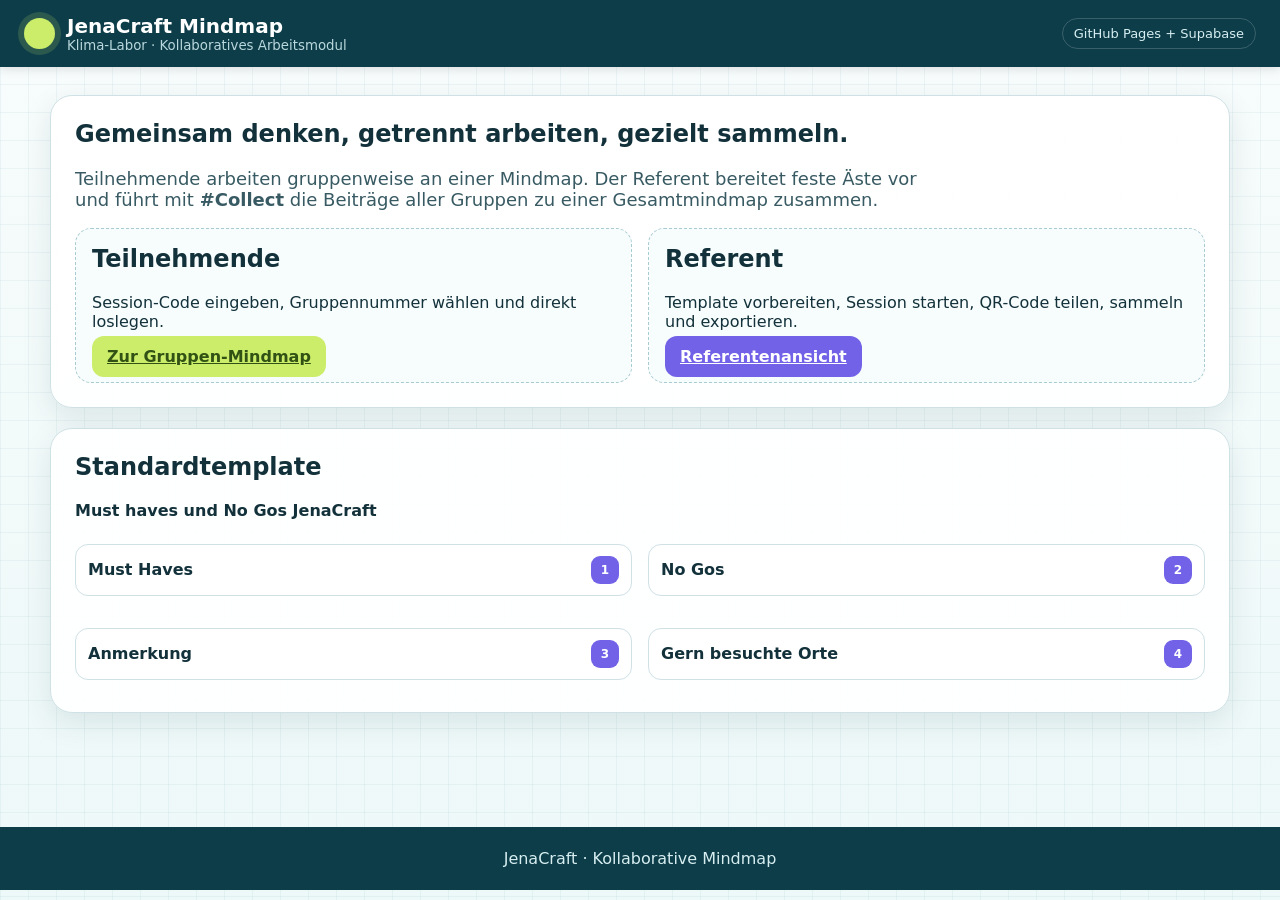
==== index.html @ fe0aee03 "Initial local code import" ====
<!doctype html><html lang="de"><head><meta charset="utf-8"><meta name="viewport" content="width=device-width,initial-scale=1"><title>JenaCraft Mindmap</title><link rel="stylesheet" href="assets/css/style.css"></head><body>
<header class="topbar"><div class="brand"><span class="sun"></span><div><strong>JenaCraft Mindmap</strong><small>Klima-Labor · Kollaboratives Arbeitsmodul</small></div></div><div class="grow"></div><span class="pill">GitHub Pages + Supabase</span></header>
<main class="shell"><section class="panel"><h1>Gemeinsam denken, getrennt arbeiten, gezielt sammeln.</h1><p class="lead">Teilnehmende arbeiten gruppenweise an einer Mindmap. Der Referent bereitet feste Äste vor und führt mit <b>#Collect</b> die Beiträge aller Gruppen zu einer Gesamtmindmap zusammen.</p><div class="grid two"><div class="template-box"><h2>Teilnehmende</h2><p>Session-Code eingeben, Gruppennummer wählen und direkt loslegen.</p><a class="btn lime" href="participant.html">Zur Gruppen-Mindmap</a></div><div class="template-box"><h2>Referent</h2><p>Template vorbereiten, Session starten, QR-Code teilen, sammeln und exportieren.</p><a class="btn purple" href="moderator.html">Referentenansicht</a></div></div></section>
<section class="panel"><h2>Standardtemplate</h2><p><b>Must haves und No Gos JenaCraft</b></p><div class="grid two"><div class="branch-chip">Must Haves <span class="badge">1</span></div><div class="branch-chip">No Gos <span class="badge">2</span></div><div class="branch-chip">Anmerkung <span class="badge">3</span></div><div class="branch-chip">Gern besuchte Orte <span class="badge">4</span></div></div></section></main><footer class="footer">JenaCraft · Kollaborative Mindmap</footer>
</body></html>
---- assets/css/style.css ----
:root{
  --petrol:#0d3d49;--petrol-2:#145563;--teal:#1f7f8b;--cyan:#45c6cd;--lime:#cbed69;
  --lime-soft:#eef8c9;--purple:#7162e7;--paper:#ffffff;--paper-2:#f6fbfb;--ink:#12313a;
  --muted:#6e858c;--line:#cfe1e5;--danger:#c84d58;--shadow:0 10px 30px rgba(13,61,73,.10);
}
*{box-sizing:border-box}html,body{margin:0;padding:0;font-family:Inter,ui-sans-serif,system-ui,-apple-system,BlinkMacSystemFont,"Segoe UI",sans-serif;color:var(--ink);background:linear-gradient(#f8fcfc,#edf8f8)}
body{min-height:100vh;background-image:linear-gradient(rgba(31,127,139,.06) 1px,transparent 1px),linear-gradient(90deg,rgba(31,127,139,.06) 1px,transparent 1px);background-size:28px 28px}
button,input,textarea,select{font:inherit}button{cursor:pointer}.hidden{display:none!important}
.topbar{position:sticky;top:0;z-index:20;background:var(--petrol);color:#fff;padding:14px 24px;display:flex;gap:18px;align-items:center;box-shadow:0 2px 10px rgba(0,0,0,.12)}
.brand{display:flex;align-items:center;gap:12px;min-width:210px}.sun{width:31px;height:31px;border-radius:50%;background:var(--lime);box-shadow:0 0 0 6px rgba(203,237,105,.16)}.brand strong{font-size:20px}.brand small{display:block;color:#b9d8dd}
.topbar .grow{flex:1}.pill{border:1px solid rgba(255,255,255,.18);border-radius:999px;padding:7px 11px;color:#d7eef1;font-size:13px}
.shell{max-width:1220px;margin:0 auto;padding:28px 20px 64px}.panel{background:rgba(255,255,255,.96);border:1px solid var(--line);border-radius:22px;padding:24px;box-shadow:var(--shadow);margin-bottom:20px}.panel h1,.panel h2,.panel h3{margin-top:0}.lead{font-size:18px;color:#385a63;max-width:850px}
.grid{display:grid;gap:16px}.grid.two{grid-template-columns:repeat(2,minmax(0,1fr))}.grid.three{grid-template-columns:repeat(3,minmax(0,1fr))}.actions{display:flex;gap:10px;flex-wrap:wrap;align-items:center}.btn{border:0;border-radius:12px;padding:11px 15px;font-weight:750;background:var(--petrol);color:#fff}.btn:hover{filter:brightness(1.05)}.btn.secondary{background:#e6f3f4;color:var(--petrol)}.btn.lime{background:var(--lime);color:#315115}.btn.purple{background:var(--purple);color:#fff}.btn.danger{background:var(--danger)}.btn.ghost{background:transparent;color:var(--petrol);border:1px solid var(--line)}.btn:disabled{opacity:.45;cursor:not-allowed}
.field{display:flex;flex-direction:column;gap:7px;margin-bottom:14px}.field label{font-weight:800}.field input,.field textarea,.field select{border:1px solid #bfd5da;border-radius:12px;padding:11px 12px;background:#fff;color:var(--ink)}.field textarea{min-height:90px;resize:vertical}.hint{font-size:13px;color:var(--muted)}
.template-box{border:1px dashed #a7cbd1;border-radius:16px;background:#f7fcfc;padding:16px}.branch-row{display:flex;gap:8px;align-items:center;margin:8px 0}.branch-row input{flex:1}
.codebox{display:flex;align-items:center;gap:12px;flex-wrap:wrap;background:var(--petrol);color:#fff;border-radius:18px;padding:18px}.session-code{font-size:34px;font-weight:900;letter-spacing:.16em;color:var(--lime)}.urlbox{background:#eef7f8;border:1px solid var(--line);padding:10px 12px;border-radius:10px;word-break:break-all;font-family:ui-monospace,SFMono-Regular,Menlo,monospace;font-size:13px}.warning{background:#fff5d9;border:1px solid #ebd68d;border-radius:14px;padding:14px;color:#6d5715}
.keypad{display:grid;grid-template-columns:repeat(4,minmax(70px,1fr));gap:10px}.keypad button{border:2px solid #d8e6e8;border-radius:16px;background:#fff;padding:20px 8px;font-size:24px;font-weight:900;color:var(--petrol)}.keypad button:hover,.keypad button.active{border-color:var(--lime);background:var(--lime-soft)}
.workspace{display:grid;grid-template-columns:290px minmax(0,1fr);gap:18px}.sidebar{background:var(--paper);border:1px solid var(--line);border-radius:18px;padding:16px;align-self:start;position:sticky;top:86px}.branch-chip{display:flex;align-items:center;justify-content:space-between;gap:8px;border:1px solid var(--line);background:#fff;border-radius:13px;padding:11px 12px;margin:8px 0;font-weight:800}.branch-chip.active{background:var(--lime-soft);border-color:#bedf55}.badge{display:inline-flex;align-items:center;justify-content:center;min-width:28px;height:28px;border-radius:9px;background:var(--purple);color:#fff;font-size:12px;font-weight:900;padding:0 8px}.badge.g{background:var(--purple)}.badge.dark{background:var(--petrol)}
.map-wrap{background:#fff;border:1px solid var(--line);border-radius:18px;min-height:620px;overflow:auto;position:relative}.map-toolbar{padding:14px;border-bottom:1px solid var(--line);display:flex;gap:10px;flex-wrap:wrap;align-items:center;background:#f9fdfd}.map-canvas{width:100%;min-width:920px;min-height:560px;display:block}.node-card{background:#fff}.status{font-size:13px;color:var(--muted)}
.stats{display:grid;grid-template-columns:repeat(4,minmax(0,1fr));gap:12px}.stat{border:1px solid var(--line);border-radius:14px;padding:14px;background:#fff}.stat b{font-size:26px;color:var(--petrol);display:block}.stat span{font-size:13px;color:var(--muted)}
.table{width:100%;border-collapse:collapse}.table th,.table td{padding:10px 12px;border-bottom:1px solid var(--line);text-align:left}.table th{color:#56727a;font-size:13px}.footer{background:var(--petrol);color:#d7eef1;padding:22px;text-align:center;margin-top:30px}.footer a{color:#fff;font-weight:800}
.modal-backdrop{position:fixed;inset:0;background:rgba(3,31,37,.56);z-index:100;display:flex;align-items:center;justify-content:center;padding:20px}.modal{width:min(560px,100%);max-height:90vh;overflow:auto;background:#fff;border-radius:20px;padding:22px;box-shadow:0 20px 70px rgba(0,0,0,.28)}
#qr canvas,#qr img{max-width:220px!important;height:auto!important;background:#fff;padding:10px;border-radius:12px}
@media(max-width:900px){.workspace{grid-template-columns:1fr}.sidebar{position:static}.grid.two,.grid.three,.stats{grid-template-columns:1fr 1fr}.topbar{padding:12px 14px}.brand{min-width:0}.shell{padding:18px 12px 50px}}
@media(max-width:620px){.grid.two,.grid.three,.stats{grid-template-columns:1fr}.keypad{grid-template-columns:repeat(3,1fr)}.topbar .pill{display:none}.panel{padding:16px}.session-code{font-size:28px}.map-wrap{min-height:520px}.map-canvas{min-width:800px}}
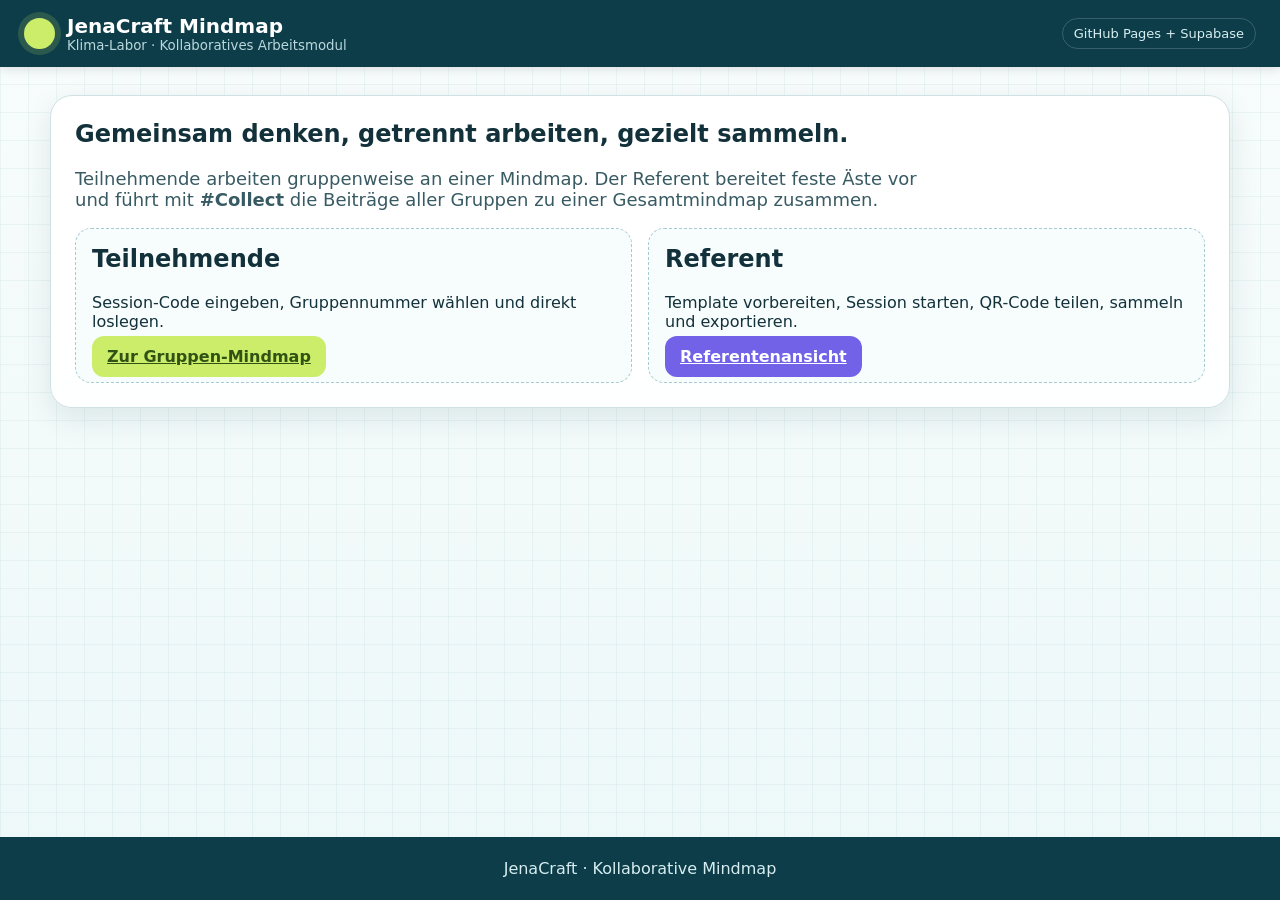
==== commit d94eebea: "feat: add operational readiness status to moderator header" ====
--- a/index.html
+++ b/index.html
@@ -1,5 +1,5 @@
 <!doctype html><html lang="de"><head><meta charset="utf-8"><meta name="viewport" content="width=device-width,initial-scale=1"><title>JenaCraft Mindmap</title><link rel="stylesheet" href="assets/css/style.css"></head><body>
 <header class="topbar"><div class="brand"><span class="sun"></span><div><strong>JenaCraft Mindmap</strong><small>Klima-Labor · Kollaboratives Arbeitsmodul</small></div></div><div class="grow"></div><span class="pill">GitHub Pages + Supabase</span></header>
 <main class="shell"><section class="panel"><h1>Gemeinsam denken, getrennt arbeiten, gezielt sammeln.</h1><p class="lead">Teilnehmende arbeiten gruppenweise an einer Mindmap. Der Referent bereitet feste Äste vor und führt mit <b>#Collect</b> die Beiträge aller Gruppen zu einer Gesamtmindmap zusammen.</p><div class="grid two"><div class="template-box"><h2>Teilnehmende</h2><p>Session-Code eingeben, Gruppennummer wählen und direkt loslegen.</p><a class="btn lime" href="participant.html">Zur Gruppen-Mindmap</a></div><div class="template-box"><h2>Referent</h2><p>Template vorbereiten, Session starten, QR-Code teilen, sammeln und exportieren.</p><a class="btn purple" href="moderator.html">Referentenansicht</a></div></div></section>
-<section class="panel"><h2>Standardtemplate</h2><p><b>Must haves und No Gos JenaCraft</b></p><div class="grid two"><div class="branch-chip">Must Haves <span class="badge">1</span></div><div class="branch-chip">No Gos <span class="badge">2</span></div><div class="branch-chip">Anmerkung <span class="badge">3</span></div><div class="branch-chip">Gern besuchte Orte <span class="badge">4</span></div></div></section></main><footer class="footer">JenaCraft · Kollaborative Mindmap</footer>
+</main><footer class="footer">JenaCraft · Kollaborative Mindmap</footer>
 </body></html>
--- a/assets/css/style.css
+++ b/assets/css/style.css
@@ -3,13 +3,13 @@
   --lime-soft:#eef8c9;--purple:#7162e7;--paper:#ffffff;--paper-2:#f6fbfb;--ink:#12313a;
   --muted:#6e858c;--line:#cfe1e5;--danger:#c84d58;--shadow:0 10px 30px rgba(13,61,73,.10);
 }
-*{box-sizing:border-box}html,body{margin:0;padding:0;font-family:Inter,ui-sans-serif,system-ui,-apple-system,BlinkMacSystemFont,"Segoe UI",sans-serif;color:var(--ink);background:linear-gradient(#f8fcfc,#edf8f8)}
-body{min-height:100vh;background-image:linear-gradient(rgba(31,127,139,.06) 1px,transparent 1px),linear-gradient(90deg,rgba(31,127,139,.06) 1px,transparent 1px);background-size:28px 28px}
+*{box-sizing:border-box}html,body{min-height:100%;margin:0;padding:0;font-family:Inter,ui-sans-serif,system-ui,-apple-system,BlinkMacSystemFont,"Segoe UI",sans-serif;color:var(--ink);background:linear-gradient(#f8fcfc,#edf8f8)}
+body{min-height:100vh;display:flex;flex-direction:column;background-image:linear-gradient(rgba(31,127,139,.06) 1px,transparent 1px),linear-gradient(90deg,rgba(31,127,139,.06) 1px,transparent 1px);background-size:28px 28px}
 button,input,textarea,select{font:inherit}button{cursor:pointer}.hidden{display:none!important}
 .topbar{position:sticky;top:0;z-index:20;background:var(--petrol);color:#fff;padding:14px 24px;display:flex;gap:18px;align-items:center;box-shadow:0 2px 10px rgba(0,0,0,.12)}
 .brand{display:flex;align-items:center;gap:12px;min-width:210px}.sun{width:31px;height:31px;border-radius:50%;background:var(--lime);box-shadow:0 0 0 6px rgba(203,237,105,.16)}.brand strong{font-size:20px}.brand small{display:block;color:#b9d8dd}
-.topbar .grow{flex:1}.pill{border:1px solid rgba(255,255,255,.18);border-radius:999px;padding:7px 11px;color:#d7eef1;font-size:13px}
-.shell{max-width:1220px;margin:0 auto;padding:28px 20px 64px}.panel{background:rgba(255,255,255,.96);border:1px solid var(--line);border-radius:22px;padding:24px;box-shadow:var(--shadow);margin-bottom:20px}.panel h1,.panel h2,.panel h3{margin-top:0}.lead{font-size:18px;color:#385a63;max-width:850px}
+.topbar .grow{flex:1}.pill{border:1px solid rgba(255,255,255,.18);border-radius:999px;padding:7px 11px;color:#d7eef1;font-size:13px}.app-status{display:inline-flex;align-items:center;gap:9px;max-width:min(52vw,560px);border:1px solid rgba(255,255,255,.22);border-radius:999px;padding:7px 12px;color:#d7eef1;font-size:13px;font-weight:750;line-height:1.25;background:rgba(255,255,255,.06)}.app-status-dot{width:10px;height:10px;flex:0 0 10px;border-radius:50%;background:#e4be52}.app-status.is-ready .app-status-dot{background:var(--lime);box-shadow:0 0 0 4px rgba(203,237,105,.18),0 0 14px rgba(203,237,105,.95);animation:status-pulse 1.6s ease-in-out infinite}.app-status.is-error{color:#fff1f2;border-color:rgba(255,173,183,.55);background:rgba(200,77,88,.24)}.app-status.is-error .app-status-dot{background:#ff9aa5;box-shadow:0 0 0 4px rgba(255,154,165,.14)}@keyframes status-pulse{0%,100%{transform:scale(.78);opacity:.72}50%{transform:scale(1.42);opacity:1}}
+.shell{width:100%;max-width:1220px;flex:1;margin:0 auto;padding:28px 20px 64px}.panel{background:rgba(255,255,255,.96);border:1px solid var(--line);border-radius:22px;padding:24px;box-shadow:var(--shadow);margin-bottom:20px}.panel h1,.panel h2,.panel h3{margin-top:0}.lead{font-size:18px;color:#385a63;max-width:850px}
 .grid{display:grid;gap:16px}.grid.two{grid-template-columns:repeat(2,minmax(0,1fr))}.grid.three{grid-template-columns:repeat(3,minmax(0,1fr))}.actions{display:flex;gap:10px;flex-wrap:wrap;align-items:center}.btn{border:0;border-radius:12px;padding:11px 15px;font-weight:750;background:var(--petrol);color:#fff}.btn:hover{filter:brightness(1.05)}.btn.secondary{background:#e6f3f4;color:var(--petrol)}.btn.lime{background:var(--lime);color:#315115}.btn.purple{background:var(--purple);color:#fff}.btn.danger{background:var(--danger)}.btn.ghost{background:transparent;color:var(--petrol);border:1px solid var(--line)}.btn:disabled{opacity:.45;cursor:not-allowed}
 .field{display:flex;flex-direction:column;gap:7px;margin-bottom:14px}.field label{font-weight:800}.field input,.field textarea,.field select{border:1px solid #bfd5da;border-radius:12px;padding:11px 12px;background:#fff;color:var(--ink)}.field textarea{min-height:90px;resize:vertical}.hint{font-size:13px;color:var(--muted)}
 .template-box{border:1px dashed #a7cbd1;border-radius:16px;background:#f7fcfc;padding:16px}.branch-row{display:flex;gap:8px;align-items:center;margin:8px 0}.branch-row input{flex:1}
@@ -21,5 +21,6 @@
 .table{width:100%;border-collapse:collapse}.table th,.table td{padding:10px 12px;border-bottom:1px solid var(--line);text-align:left}.table th{color:#56727a;font-size:13px}.footer{background:var(--petrol);color:#d7eef1;padding:22px;text-align:center;margin-top:30px}.footer a{color:#fff;font-weight:800}
 .modal-backdrop{position:fixed;inset:0;background:rgba(3,31,37,.56);z-index:100;display:flex;align-items:center;justify-content:center;padding:20px}.modal{width:min(560px,100%);max-height:90vh;overflow:auto;background:#fff;border-radius:20px;padding:22px;box-shadow:0 20px 70px rgba(0,0,0,.28)}
 #qr canvas,#qr img{max-width:220px!important;height:auto!important;background:#fff;padding:10px;border-radius:12px}
+.toggle{display:flex;gap:8px;align-items:center;font-size:13px;font-weight:800;cursor:pointer}.toggle input{width:18px;height:18px;accent-color:var(--purple)}.zoom-controls{display:flex;align-items:center;gap:6px}.zoom-controls .btn{padding:6px 9px}.zoom-controls span{font-size:12px;font-weight:800;min-width:44px;text-align:center}.map-wrap:fullscreen{width:100%;height:100%;border:0;border-radius:0;background:#fff;display:flex;flex-direction:column}.map-wrap:fullscreen #mapHost{flex:1;min-height:0;overflow:auto}.map-wrap:fullscreen .map-toolbar{position:sticky;top:0;z-index:2}
 @media(max-width:900px){.workspace{grid-template-columns:1fr}.sidebar{position:static}.grid.two,.grid.three,.stats{grid-template-columns:1fr 1fr}.topbar{padding:12px 14px}.brand{min-width:0}.shell{padding:18px 12px 50px}}
-@media(max-width:620px){.grid.two,.grid.three,.stats{grid-template-columns:1fr}.keypad{grid-template-columns:repeat(3,1fr)}.topbar .pill{display:none}.panel{padding:16px}.session-code{font-size:28px}.map-wrap{min-height:520px}.map-canvas{min-width:800px}}
+@media(max-width:620px){.grid.two,.grid.three,.stats{grid-template-columns:1fr}.keypad{grid-template-columns:repeat(3,1fr)}.app-status{max-width:54vw;padding:6px 9px;font-size:12px}.panel{padding:16px}.session-code{font-size:28px}.map-wrap{min-height:520px}.map-canvas{min-width:800px}}
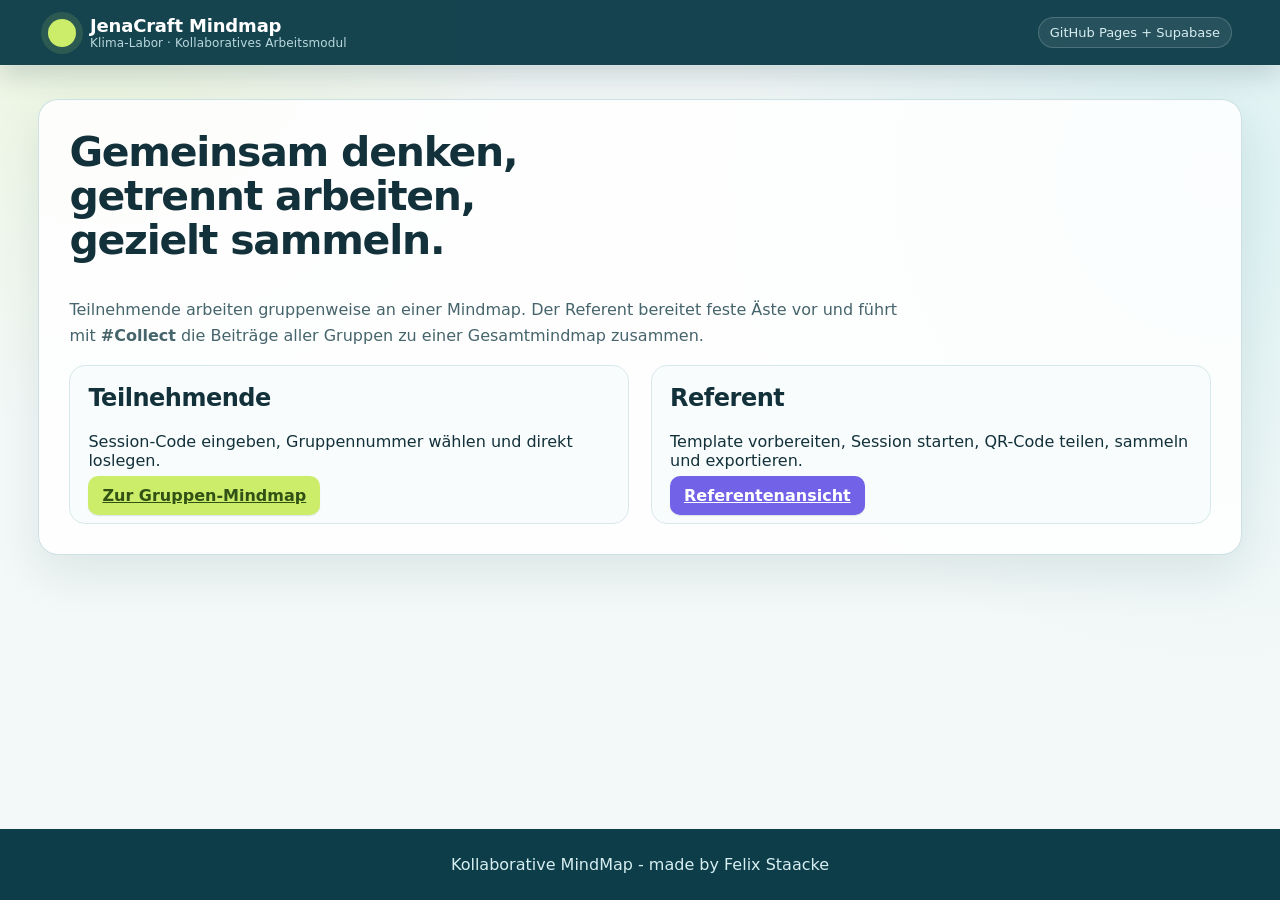
==== commit 573cbd41: "`feat: refine moderator controls, navigation, and mindmap UX`" ====
--- a/index.html
+++ b/index.html
@@ -1,5 +1,5 @@
 <!doctype html><html lang="de"><head><meta charset="utf-8"><meta name="viewport" content="width=device-width,initial-scale=1"><title>JenaCraft Mindmap</title><link rel="stylesheet" href="assets/css/style.css"></head><body>
 <header class="topbar"><div class="brand"><span class="sun"></span><div><strong>JenaCraft Mindmap</strong><small>Klima-Labor · Kollaboratives Arbeitsmodul</small></div></div><div class="grow"></div><span class="pill">GitHub Pages + Supabase</span></header>
 <main class="shell"><section class="panel"><h1>Gemeinsam denken, getrennt arbeiten, gezielt sammeln.</h1><p class="lead">Teilnehmende arbeiten gruppenweise an einer Mindmap. Der Referent bereitet feste Äste vor und führt mit <b>#Collect</b> die Beiträge aller Gruppen zu einer Gesamtmindmap zusammen.</p><div class="grid two"><div class="template-box"><h2>Teilnehmende</h2><p>Session-Code eingeben, Gruppennummer wählen und direkt loslegen.</p><a class="btn lime" href="participant.html">Zur Gruppen-Mindmap</a></div><div class="template-box"><h2>Referent</h2><p>Template vorbereiten, Session starten, QR-Code teilen, sammeln und exportieren.</p><a class="btn purple" href="moderator.html">Referentenansicht</a></div></div></section>
-</main><footer class="footer">JenaCraft · Kollaborative Mindmap</footer>
+</main><footer class="footer">Kollaborative MindMap - made by Felix Staacke</footer>
 </body></html>
--- a/assets/css/style.css
+++ b/assets/css/style.css
@@ -1,26 +1,44 @@
 :root{
   --petrol:#0d3d49;--petrol-2:#145563;--teal:#1f7f8b;--cyan:#45c6cd;--lime:#cbed69;
   --lime-soft:#eef8c9;--purple:#7162e7;--paper:#ffffff;--paper-2:#f6fbfb;--ink:#12313a;
-  --muted:#6e858c;--line:#cfe1e5;--danger:#c84d58;--shadow:0 10px 30px rgba(13,61,73,.10);
+  --muted:#607980;--line:#cfe1e5;--danger:#c84d58;--shadow:0 12px 34px rgba(13,61,73,.10);--shadow-soft:0 5px 16px rgba(13,61,73,.08);--focus:#7162e7;
 }
 *{box-sizing:border-box}html,body{min-height:100%;margin:0;padding:0;font-family:Inter,ui-sans-serif,system-ui,-apple-system,BlinkMacSystemFont,"Segoe UI",sans-serif;color:var(--ink);background:linear-gradient(#f8fcfc,#edf8f8)}
 body{min-height:100vh;display:flex;flex-direction:column;background-image:linear-gradient(rgba(31,127,139,.06) 1px,transparent 1px),linear-gradient(90deg,rgba(31,127,139,.06) 1px,transparent 1px);background-size:28px 28px}
-button,input,textarea,select{font:inherit}button{cursor:pointer}.hidden{display:none!important}
-.topbar{position:sticky;top:0;z-index:20;background:var(--petrol);color:#fff;padding:14px 24px;display:flex;gap:18px;align-items:center;box-shadow:0 2px 10px rgba(0,0,0,.12)}
+button,input,textarea,select{font:inherit}button{cursor:pointer}.hidden{display:none!important}:focus-visible{outline:3px solid var(--focus);outline-offset:3px}
+.topbar{position:sticky;top:0;z-index:20;background:linear-gradient(110deg,var(--petrol),var(--petrol-2));color:#fff;padding:14px 24px;display:flex;gap:18px;align-items:center;box-shadow:0 4px 18px rgba(0,0,0,.16)}
 .brand{display:flex;align-items:center;gap:12px;min-width:210px}.sun{width:31px;height:31px;border-radius:50%;background:var(--lime);box-shadow:0 0 0 6px rgba(203,237,105,.16)}.brand strong{font-size:20px}.brand small{display:block;color:#b9d8dd}
 .topbar .grow{flex:1}.pill{border:1px solid rgba(255,255,255,.18);border-radius:999px;padding:7px 11px;color:#d7eef1;font-size:13px}.app-status{display:inline-flex;align-items:center;gap:9px;max-width:min(52vw,560px);border:1px solid rgba(255,255,255,.22);border-radius:999px;padding:7px 12px;color:#d7eef1;font-size:13px;font-weight:750;line-height:1.25;background:rgba(255,255,255,.06)}.app-status-dot{width:10px;height:10px;flex:0 0 10px;border-radius:50%;background:#e4be52}.app-status.is-ready .app-status-dot{background:var(--lime);box-shadow:0 0 0 4px rgba(203,237,105,.18),0 0 14px rgba(203,237,105,.95);animation:status-pulse 1.6s ease-in-out infinite}.app-status.is-error{color:#fff1f2;border-color:rgba(255,173,183,.55);background:rgba(200,77,88,.24)}.app-status.is-error .app-status-dot{background:#ff9aa5;box-shadow:0 0 0 4px rgba(255,154,165,.14)}@keyframes status-pulse{0%,100%{transform:scale(.78);opacity:.72}50%{transform:scale(1.42);opacity:1}}
-.shell{width:100%;max-width:1220px;flex:1;margin:0 auto;padding:28px 20px 64px}.panel{background:rgba(255,255,255,.96);border:1px solid var(--line);border-radius:22px;padding:24px;box-shadow:var(--shadow);margin-bottom:20px}.panel h1,.panel h2,.panel h3{margin-top:0}.lead{font-size:18px;color:#385a63;max-width:850px}
-.grid{display:grid;gap:16px}.grid.two{grid-template-columns:repeat(2,minmax(0,1fr))}.grid.three{grid-template-columns:repeat(3,minmax(0,1fr))}.actions{display:flex;gap:10px;flex-wrap:wrap;align-items:center}.btn{border:0;border-radius:12px;padding:11px 15px;font-weight:750;background:var(--petrol);color:#fff}.btn:hover{filter:brightness(1.05)}.btn.secondary{background:#e6f3f4;color:var(--petrol)}.btn.lime{background:var(--lime);color:#315115}.btn.purple{background:var(--purple);color:#fff}.btn.danger{background:var(--danger)}.btn.ghost{background:transparent;color:var(--petrol);border:1px solid var(--line)}.btn:disabled{opacity:.45;cursor:not-allowed}
-.field{display:flex;flex-direction:column;gap:7px;margin-bottom:14px}.field label{font-weight:800}.field input,.field textarea,.field select{border:1px solid #bfd5da;border-radius:12px;padding:11px 12px;background:#fff;color:var(--ink)}.field textarea{min-height:90px;resize:vertical}.hint{font-size:13px;color:var(--muted)}
+.shell{width:100%;max-width:1220px;flex:1;margin:0 auto;padding:30px 20px 72px}.panel{background:rgba(255,255,255,.96);border:1px solid rgba(207,225,229,.94);border-radius:22px;padding:24px;box-shadow:var(--shadow);margin-bottom:20px}.panel h1,.panel h2,.panel h3{margin-top:0}.panel h1{letter-spacing:-.03em}.lead{font-size:18px;color:#385a63;max-width:850px;line-height:1.55}.eyebrow{display:inline-flex;align-items:center;gap:6px;margin-bottom:8px;color:var(--teal);font-size:12px;font-weight:900;letter-spacing:.08em;text-transform:uppercase}.eyebrow::before{content:'';width:8px;height:8px;border-radius:999px;background:var(--lime);box-shadow:0 0 0 4px var(--lime-soft)}
+.grid{display:grid;gap:16px}.grid.two{grid-template-columns:repeat(2,minmax(0,1fr))}.grid.three{grid-template-columns:repeat(3,minmax(0,1fr))}.actions{display:flex;gap:10px;flex-wrap:wrap;align-items:center}.btn{border:0;border-radius:12px;padding:11px 15px;font-weight:750;background:var(--petrol);color:#fff;transition:transform .16s ease,box-shadow .16s ease,filter .16s ease}.btn:hover:not(:disabled){filter:brightness(1.06);transform:translateY(-1px);box-shadow:0 5px 12px rgba(13,61,73,.18)}.btn.secondary{background:#e6f3f4;color:var(--petrol)}.btn.lime{background:var(--lime);color:#315115}.btn.purple{background:var(--purple);color:#fff}.btn.danger{background:var(--danger)}.btn.ghost{background:transparent;color:var(--petrol);border:1px solid var(--line)}.btn:disabled{opacity:.45;cursor:not-allowed}
+.field{display:flex;flex-direction:column;gap:7px;margin-bottom:14px}.field label{font-weight:800}.field input,.field textarea,.field select{border:1px solid #bfd5da;border-radius:12px;padding:11px 12px;background:#fff;color:var(--ink);transition:border-color .16s ease,box-shadow .16s ease}.field input:focus,.field textarea:focus,.field select:focus{border-color:var(--teal);box-shadow:0 0 0 4px rgba(69,198,205,.16);outline:0}.field textarea{min-height:90px;resize:vertical}.hint{font-size:13px;color:var(--muted);line-height:1.45}
 .template-box{border:1px dashed #a7cbd1;border-radius:16px;background:#f7fcfc;padding:16px}.branch-row{display:flex;gap:8px;align-items:center;margin:8px 0}.branch-row input{flex:1}
 .codebox{display:flex;align-items:center;gap:12px;flex-wrap:wrap;background:var(--petrol);color:#fff;border-radius:18px;padding:18px}.session-code{font-size:34px;font-weight:900;letter-spacing:.16em;color:var(--lime)}.urlbox{background:#eef7f8;border:1px solid var(--line);padding:10px 12px;border-radius:10px;word-break:break-all;font-family:ui-monospace,SFMono-Regular,Menlo,monospace;font-size:13px}.warning{background:#fff5d9;border:1px solid #ebd68d;border-radius:14px;padding:14px;color:#6d5715}
-.keypad{display:grid;grid-template-columns:repeat(4,minmax(70px,1fr));gap:10px}.keypad button{border:2px solid #d8e6e8;border-radius:16px;background:#fff;padding:20px 8px;font-size:24px;font-weight:900;color:var(--petrol)}.keypad button:hover,.keypad button.active{border-color:var(--lime);background:var(--lime-soft)}
-.workspace{display:grid;grid-template-columns:290px minmax(0,1fr);gap:18px}.sidebar{background:var(--paper);border:1px solid var(--line);border-radius:18px;padding:16px;align-self:start;position:sticky;top:86px}.branch-chip{display:flex;align-items:center;justify-content:space-between;gap:8px;border:1px solid var(--line);background:#fff;border-radius:13px;padding:11px 12px;margin:8px 0;font-weight:800}.branch-chip.active{background:var(--lime-soft);border-color:#bedf55}.badge{display:inline-flex;align-items:center;justify-content:center;min-width:28px;height:28px;border-radius:9px;background:var(--purple);color:#fff;font-size:12px;font-weight:900;padding:0 8px}.badge.g{background:var(--purple)}.badge.dark{background:var(--petrol)}
-.map-wrap{background:#fff;border:1px solid var(--line);border-radius:18px;min-height:620px;overflow:auto;position:relative}.map-toolbar{padding:14px;border-bottom:1px solid var(--line);display:flex;gap:10px;flex-wrap:wrap;align-items:center;background:#f9fdfd}.map-canvas{width:100%;min-width:920px;min-height:560px;display:block}.node-card{background:#fff}.status{font-size:13px;color:var(--muted)}
-.stats{display:grid;grid-template-columns:repeat(4,minmax(0,1fr));gap:12px}.stat{border:1px solid var(--line);border-radius:14px;padding:14px;background:#fff}.stat b{font-size:26px;color:var(--petrol);display:block}.stat span{font-size:13px;color:var(--muted)}
+.keypad{display:grid;grid-template-columns:repeat(4,minmax(70px,1fr));gap:10px}.keypad button{border:2px solid #d8e6e8;border-radius:16px;background:#fff;padding:20px 8px;font-size:24px;font-weight:900;color:var(--petrol);box-shadow:var(--shadow-soft);transition:transform .16s ease,border-color .16s ease,background .16s ease}.keypad button:hover,.keypad button.active{border-color:#bedf55;background:var(--lime-soft);transform:translateY(-2px)}
+.workspace{display:grid;grid-template-columns:290px minmax(0,1fr);gap:18px;align-items:start}.sidebar{background:linear-gradient(180deg,#fff,#f9fdfd);border:1px solid var(--line);border-radius:18px;padding:16px;align-self:start;position:sticky;top:86px;max-height:calc(100vh - 106px);overflow:auto;box-shadow:var(--shadow-soft)}.sidebar h3{font-size:14px;letter-spacing:.02em;color:var(--petrol);margin-bottom:11px}.sidebar hr{border:0;border-top:1px solid var(--line);margin:18px 0}.branch-chip{display:flex;align-items:center;justify-content:space-between;gap:8px;border:1px solid var(--line);background:#fff;border-radius:13px;padding:11px 12px;margin:8px 0;font-weight:800;text-align:left;transition:transform .16s ease,border-color .16s ease,box-shadow .16s ease}.branch-chip:hover{border-color:#8ec5cb;transform:translateX(2px);box-shadow:var(--shadow-soft)}.branch-chip.active{background:var(--lime-soft);border-color:#bedf55;box-shadow:inset 4px 0 0 #94bd2f}.badge{display:inline-flex;align-items:center;justify-content:center;min-width:28px;height:28px;border-radius:9px;background:var(--purple);color:#fff;font-size:12px;font-weight:900;padding:0 8px}.badge.g{background:var(--purple)}.badge.dark{background:var(--petrol)}
+.map-wrap{background:#fff;border:1px solid var(--line);border-radius:18px;min-height:620px;overflow:auto;position:relative;box-shadow:var(--shadow-soft)}.map-wrap.is-panning,.map-wrap.is-panning *{cursor:grabbing!important;user-select:none}.map-toolbar{padding:13px 14px;border-bottom:1px solid var(--line);display:flex;gap:10px;flex-wrap:wrap;align-items:center;background:linear-gradient(90deg,#f9fdfd,#eff9fa)}.map-toolbar b{font-size:15px}.map-help{font-size:12px;color:var(--muted);padding-left:10px;border-left:1px solid var(--line)}#mapHost{position:relative}.map-stage{display:flex;align-items:center;justify-content:center;background:#fbfefe}.map-canvas{display:block;flex:0 0 auto}.node-card{background:#fff}.status{font-size:13px;color:var(--muted)}
+.stats{display:grid;grid-template-columns:repeat(4,minmax(0,1fr));gap:12px}.stat{border:1px solid var(--line);border-radius:14px;padding:14px;background:linear-gradient(145deg,#fff,#f4fbfb);box-shadow:var(--shadow-soft)}.stat b{font-size:26px;color:var(--petrol);display:block}.stat span{font-size:13px;color:var(--muted)}
 .table{width:100%;border-collapse:collapse}.table th,.table td{padding:10px 12px;border-bottom:1px solid var(--line);text-align:left}.table th{color:#56727a;font-size:13px}.footer{background:var(--petrol);color:#d7eef1;padding:22px;text-align:center;margin-top:30px}.footer a{color:#fff;font-weight:800}
 .modal-backdrop{position:fixed;inset:0;background:rgba(3,31,37,.56);z-index:100;display:flex;align-items:center;justify-content:center;padding:20px}.modal{width:min(560px,100%);max-height:90vh;overflow:auto;background:#fff;border-radius:20px;padding:22px;box-shadow:0 20px 70px rgba(0,0,0,.28)}
 #qr canvas,#qr img{max-width:220px!important;height:auto!important;background:#fff;padding:10px;border-radius:12px}
-.toggle{display:flex;gap:8px;align-items:center;font-size:13px;font-weight:800;cursor:pointer}.toggle input{width:18px;height:18px;accent-color:var(--purple)}.zoom-controls{display:flex;align-items:center;gap:6px}.zoom-controls .btn{padding:6px 9px}.zoom-controls span{font-size:12px;font-weight:800;min-width:44px;text-align:center}.map-wrap:fullscreen{width:100%;height:100%;border:0;border-radius:0;background:#fff;display:flex;flex-direction:column}.map-wrap:fullscreen #mapHost{flex:1;min-height:0;overflow:auto}.map-wrap:fullscreen .map-toolbar{position:sticky;top:0;z-index:2}
-@media(max-width:900px){.workspace{grid-template-columns:1fr}.sidebar{position:static}.grid.two,.grid.three,.stats{grid-template-columns:1fr 1fr}.topbar{padding:12px 14px}.brand{min-width:0}.shell{padding:18px 12px 50px}}
-@media(max-width:620px){.grid.two,.grid.three,.stats{grid-template-columns:1fr}.keypad{grid-template-columns:repeat(3,1fr)}.app-status{max-width:54vw;padding:6px 9px;font-size:12px}.panel{padding:16px}.session-code{font-size:28px}.map-wrap{min-height:520px}.map-canvas{min-width:800px}}
+.initial-export-permission{margin:0 0 14px;padding:11px 12px;border:1px solid var(--line);border-radius:12px;background:#f7fcfc}
+.branch-color-panel h3{margin:0 0 9px}.branch-color{display:flex;align-items:center;justify-content:space-between;gap:10px;padding:7px 0;font-size:13px;font-weight:800}.branch-color input{width:42px;height:30px;padding:2px;border:1px solid var(--line);border-radius:8px;background:#fff;cursor:pointer}
+.node-editor-panel h3{margin:0 0 9px}.node-editor-panel textarea{min-height:72px}.node-editor-panel .btn{margin-bottom:4px}
+.mind-node.is-selected rect{stroke:var(--purple)!important;stroke-width:4!important}.mind-node.is-selected{filter:drop-shadow(0 0 8px rgba(113,98,231,.35))}
+.mind-connection path{opacity:.78;transition:opacity .16s ease}.mind-connection--branch path{opacity:.94}.mind-connection:hover path{opacity:1}.line-handle{fill:#7162e7;stroke:#fff;stroke-width:3;cursor:grab;opacity:0;transition:opacity .16s ease;filter:drop-shadow(0 2px 3px rgba(13,61,73,.25))}.mind-connection:hover .line-handle,.line-handle:focus,.line-handle:active{opacity:1}.line-handle:active{cursor:grabbing}.mind-node:active,.mind-branch:active{cursor:grabbing!important}
+.toggle{display:flex;gap:8px;align-items:center;font-size:13px;font-weight:800;cursor:pointer}.toggle input{width:18px;height:18px;accent-color:var(--purple)}.zoom-controls{display:flex;align-items:center;gap:6px}.zoom-controls .btn{padding:6px 9px}.zoom-controls span{font-size:12px;font-weight:800;min-width:44px;text-align:center}.map-wrap:fullscreen{width:100%;height:100%;border:0;border-radius:0;background:#fff;display:flex;flex-direction:column}.map-wrap:fullscreen #mapHost{flex:1;min-height:0;overflow:auto}.map-wrap:fullscreen .map-toolbar{position:sticky;top:0;z-index:2;box-shadow:0 3px 12px rgba(13,61,73,.12)}.map-wrap:fullscreen .map-help{display:none}
+
+/* Calm, spacious application shell: the controls stay exactly the same, but
+   related actions read as a small number of clearly separated surfaces. */
+:root{--surface:rgba(255,255,255,.86);--surface-soft:#f7fbfb;--shadow:0 18px 48px rgba(18,64,73,.10);--shadow-soft:0 8px 24px rgba(18,64,73,.07)}
+html,body{background:#f3f8f8}body{background-image:radial-gradient(circle at 8% 0%,rgba(203,237,105,.18),transparent 27rem),radial-gradient(circle at 95% 20%,rgba(69,198,205,.12),transparent 31rem);background-size:auto}
+.topbar{padding:15px clamp(18px,4vw,48px);background:rgba(13,61,73,.96);box-shadow:0 1px 0 rgba(255,255,255,.12),0 10px 28px rgba(8,45,54,.18)}.brand{gap:14px}.sun{width:28px;height:28px;box-shadow:0 0 0 7px rgba(203,237,105,.13)}.brand strong{font-size:18px;letter-spacing:-.01em}.brand small{font-size:12px;letter-spacing:.01em}.pill,.app-status{backdrop-filter:blur(12px);background:rgba(255,255,255,.08)}
+.shell{max-width:1400px;padding:34px clamp(16px,3vw,42px) 76px}.panel{background:var(--surface);border:1px solid rgba(194,218,221,.82);border-radius:20px;padding:clamp(20px,2.4vw,30px);box-shadow:var(--shadow);margin-bottom:24px}.panel h1{font-size:clamp(28px,3.2vw,42px);line-height:1.08;max-width:18ch}.panel h2{letter-spacing:-.02em}.lead{font-size:16px;line-height:1.65;color:#45646b}.eyebrow{margin-bottom:11px}
+.grid{gap:22px}.template-box{border-style:solid;border-color:#d8e9ea;border-radius:16px;background:rgba(248,252,252,.82);padding:18px}.field{gap:8px;margin-bottom:16px}.field label{font-size:13px;color:#244a53}.field input,.field textarea,.field select{border-color:#c8dcdf;border-radius:10px;padding:12px 13px;box-shadow:0 1px 0 rgba(13,61,73,.02)}.field input:hover,.field textarea:hover,.field select:hover{border-color:#9bc7cc}.field textarea{line-height:1.5}
+.btn{border-radius:10px;padding:10px 14px;box-shadow:0 1px 1px rgba(7,44,52,.12);transition:transform .18s ease,box-shadow .18s ease,filter .18s ease,background .18s ease}.btn:hover:not(:disabled){transform:translateY(-2px);box-shadow:0 8px 18px rgba(13,61,73,.16)}.btn:active:not(:disabled){transform:translateY(0);box-shadow:0 2px 6px rgba(13,61,73,.12)}.btn.secondary{background:#eaf4f4}.btn.ghost{background:rgba(255,255,255,.48)}.btn.danger{box-shadow:0 1px 1px rgba(115,34,44,.18)}
+.codebox{border-radius:16px;padding:20px 22px;background:linear-gradient(120deg,#0d3d49,#145563)}.urlbox{border-radius:10px;background:#f7fbfb;padding:12px}.warning{border-radius:12px}.keypad{gap:12px}.keypad button{border-width:1px;border-radius:14px;padding:18px 8px;box-shadow:none}.keypad button:hover,.keypad button.active{box-shadow:0 8px 18px rgba(13,61,73,.10)}
+.workspace{display:grid;grid-template-columns:0px minmax(0,1fr);gap:0;align-items:stretch;transition:grid-template-columns .24s cubic-bezier(.2,.8,.2,1),gap .24s ease}.workspace.drawer-open{grid-template-columns:306px minmax(0,1fr);gap:24px}.sidebar{border-radius:18px;padding:19px;background:rgba(255,255,255,.84);border-color:rgba(194,218,221,.9);box-shadow:var(--shadow-soft)}.sidebar h3{font-size:12px;letter-spacing:.08em;text-transform:uppercase;margin-bottom:10px}.sidebar hr{margin:20px 0;border-color:#e2eeee}.branch-chip{border-radius:11px;margin:7px 0;padding:12px;background:rgba(255,255,255,.7);box-shadow:none}.branch-chip:hover{transform:translateX(3px);box-shadow:0 5px 14px rgba(13,61,73,.08)}
+.map-wrap{min-width:0;height:clamp(560px,74vh,880px);min-height:0;overflow:visible;display:flex;flex-direction:column;border-radius:20px;border-color:rgba(194,218,221,.9);box-shadow:var(--shadow)}.map-toolbar{position:sticky;top:76px;z-index:12;flex:0 0 auto;min-width:0;padding:12px 16px;gap:12px;flex-wrap:nowrap;overflow-x:auto;border-radius:20px 20px 0 0;background:rgba(250,253,253,.98);backdrop-filter:blur(12px);box-shadow:0 1px 0 rgba(207,225,229,.9),0 8px 18px rgba(13,61,73,.05)}.map-toolbar b{font-size:14px;color:var(--petrol)}.map-context,.map-toolbar-actions{display:flex;align-items:center;gap:9px;white-space:nowrap}.map-toolbar-actions{margin-left:auto}.map-help{font-size:11px;border-left:0;padding:4px 9px;border-radius:999px;background:#eef7f7;white-space:nowrap}.status{font-size:12px}.map-stage{background:#fbfefe}.map-canvas{filter:none}.zoom-controls{padding:3px;border:1px solid #dcebec;border-radius:11px;background:#fff}.zoom-controls .btn{padding:5px 9px;border:0;background:transparent}.zoom-controls span{color:#45646b}#mapHost{position:relative;flex:1 1 auto;min-height:0;overflow:auto;overscroll-behavior:contain;border-radius:0 0 20px 20px}.toolbar-settings{white-space:nowrap}.workspace.drawer-open .toolbar-settings{display:none}.moderator-drawer{position:sticky;top:76px;align-self:start;width:100%;height:clamp(560px,74vh,880px);max-height:calc(100dvh - 92px);min-width:0;overflow:auto;z-index:11;visibility:hidden;pointer-events:none;opacity:0;transform:translateX(-18px);transition:transform .24s cubic-bezier(.2,.8,.2,1),opacity .18s ease,visibility 0s linear .24s}.moderator-drawer.is-open{visibility:visible;pointer-events:auto;opacity:1;transform:translateX(0);transition-delay:0s}.drawer-header{display:flex;align-items:flex-start;justify-content:space-between;gap:12px;margin-bottom:17px}.drawer-header .eyebrow{margin-bottom:4px}.drawer-header h2{margin:0;color:var(--petrol);font-size:21px;letter-spacing:-.02em}.icon-button{width:34px;height:34px;display:grid;place-items:center;padding:0;border:1px solid var(--line);border-radius:10px;background:#fff;color:var(--petrol);font-size:24px;line-height:1;transition:background .16s ease,transform .16s ease}.icon-button:hover{background:#eef7f7;transform:rotate(4deg)}
+.stats{gap:14px}.stat{border-color:#d9e9ea;border-radius:15px;padding:17px;background:rgba(255,255,255,.68);box-shadow:none}.stat b{font-size:29px}.table th{background:#f4fafa}.table th,.table td{padding:12px 14px}.footer{margin-top:8px;padding:26px;background:#0d3d49}
+@media(max-width:900px){.workspace.drawer-open{grid-template-columns:278px minmax(0,1fr);gap:14px}.moderator-drawer{top:66px;height:clamp(520px,70vh,760px);max-height:calc(100dvh - 80px)}.map-wrap{height:clamp(520px,70vh,760px)}.map-toolbar{top:66px}.map-help{display:none}.grid.two,.grid.three,.stats{grid-template-columns:1fr 1fr}.topbar{padding:12px 14px}.brand{min-width:0}.shell{padding:18px 12px 50px}}
+@media(max-width:620px){.workspace,.workspace.drawer-open{grid-template-columns:minmax(0,1fr);gap:12px}.moderator-drawer{display:none;height:auto}.workspace.drawer-open .moderator-drawer{display:block}.grid.two,.grid.three,.stats{grid-template-columns:1fr}.keypad{grid-template-columns:repeat(3,1fr)}.app-status{max-width:54vw;padding:6px 9px;font-size:12px}.panel{padding:16px}.session-code{font-size:28px}.map-wrap{height:calc(100dvh - 154px);min-height:480px}.map-canvas{min-width:800px}.map-toolbar{padding:10px 12px;gap:8px}.map-context .status{display:none}.map-toolbar-actions{margin-left:0}.toolbar-settings{padding-left:10px;padding-right:10px}}
